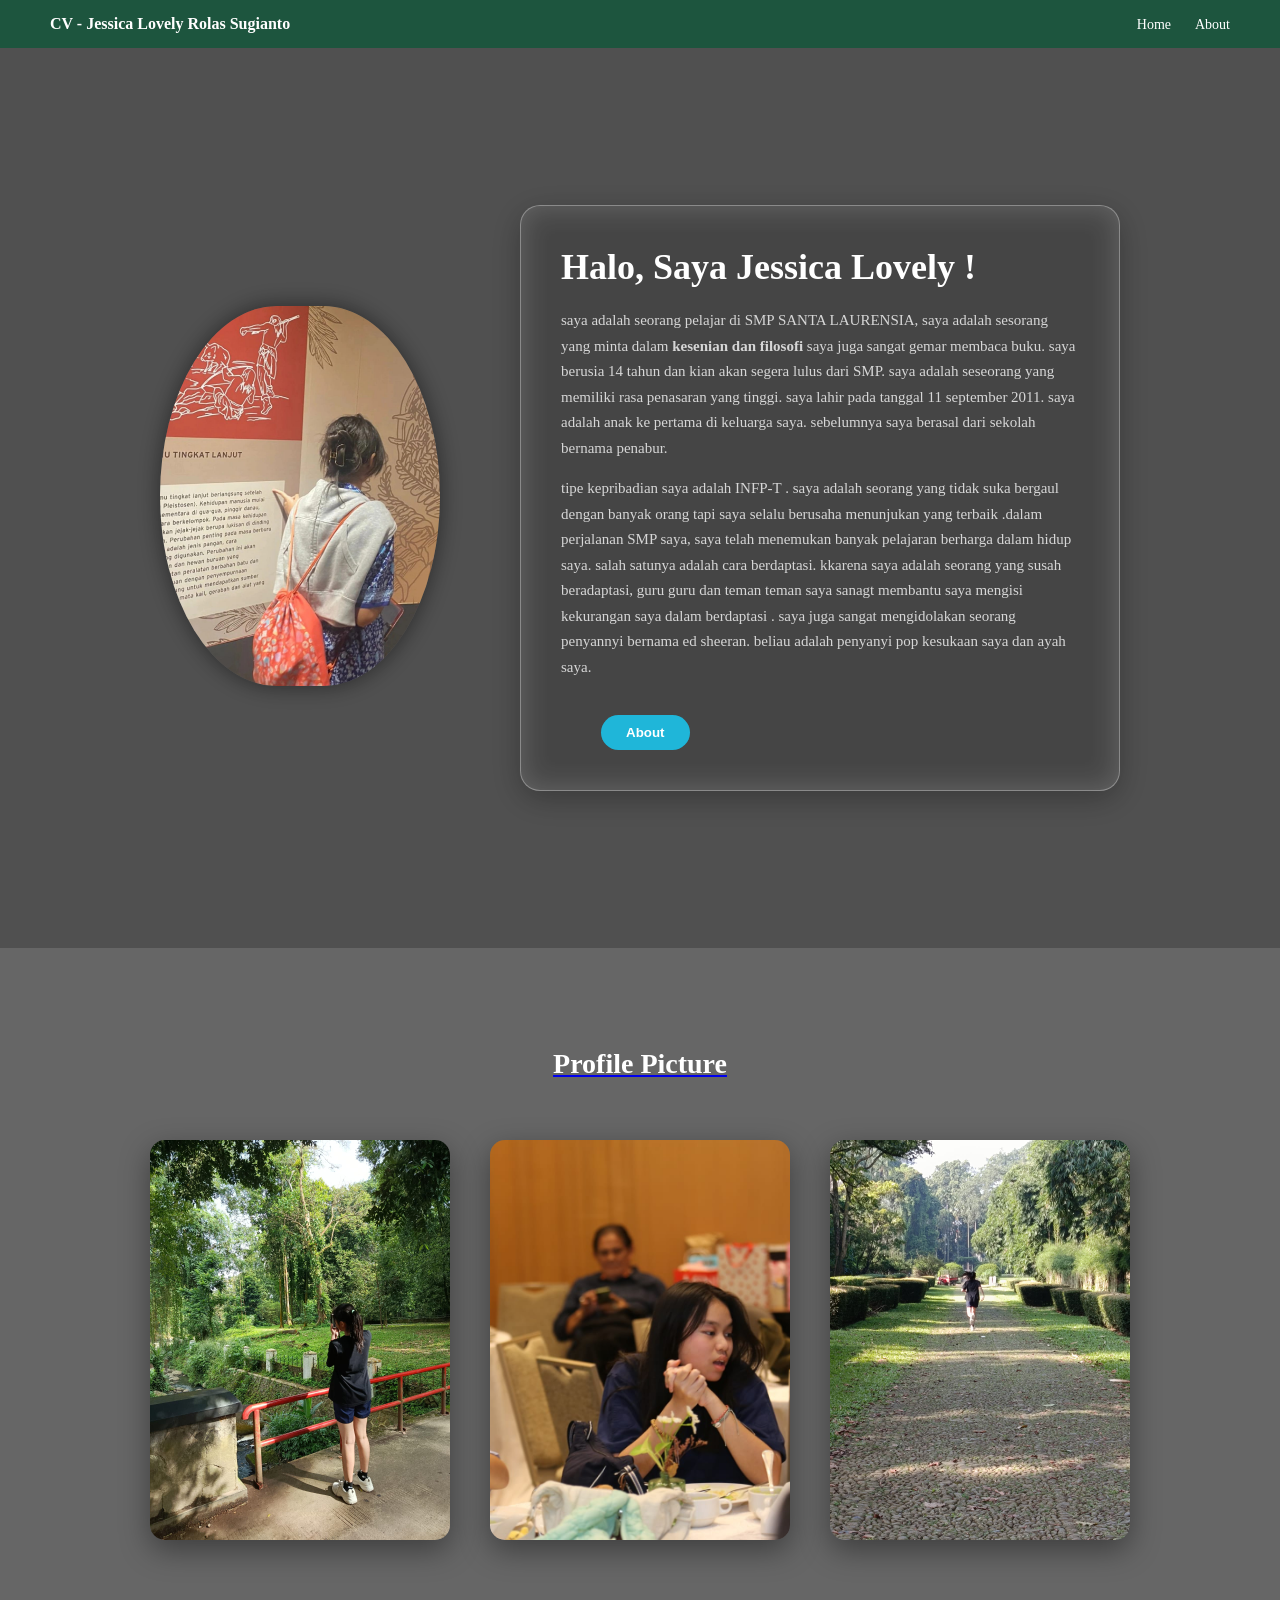
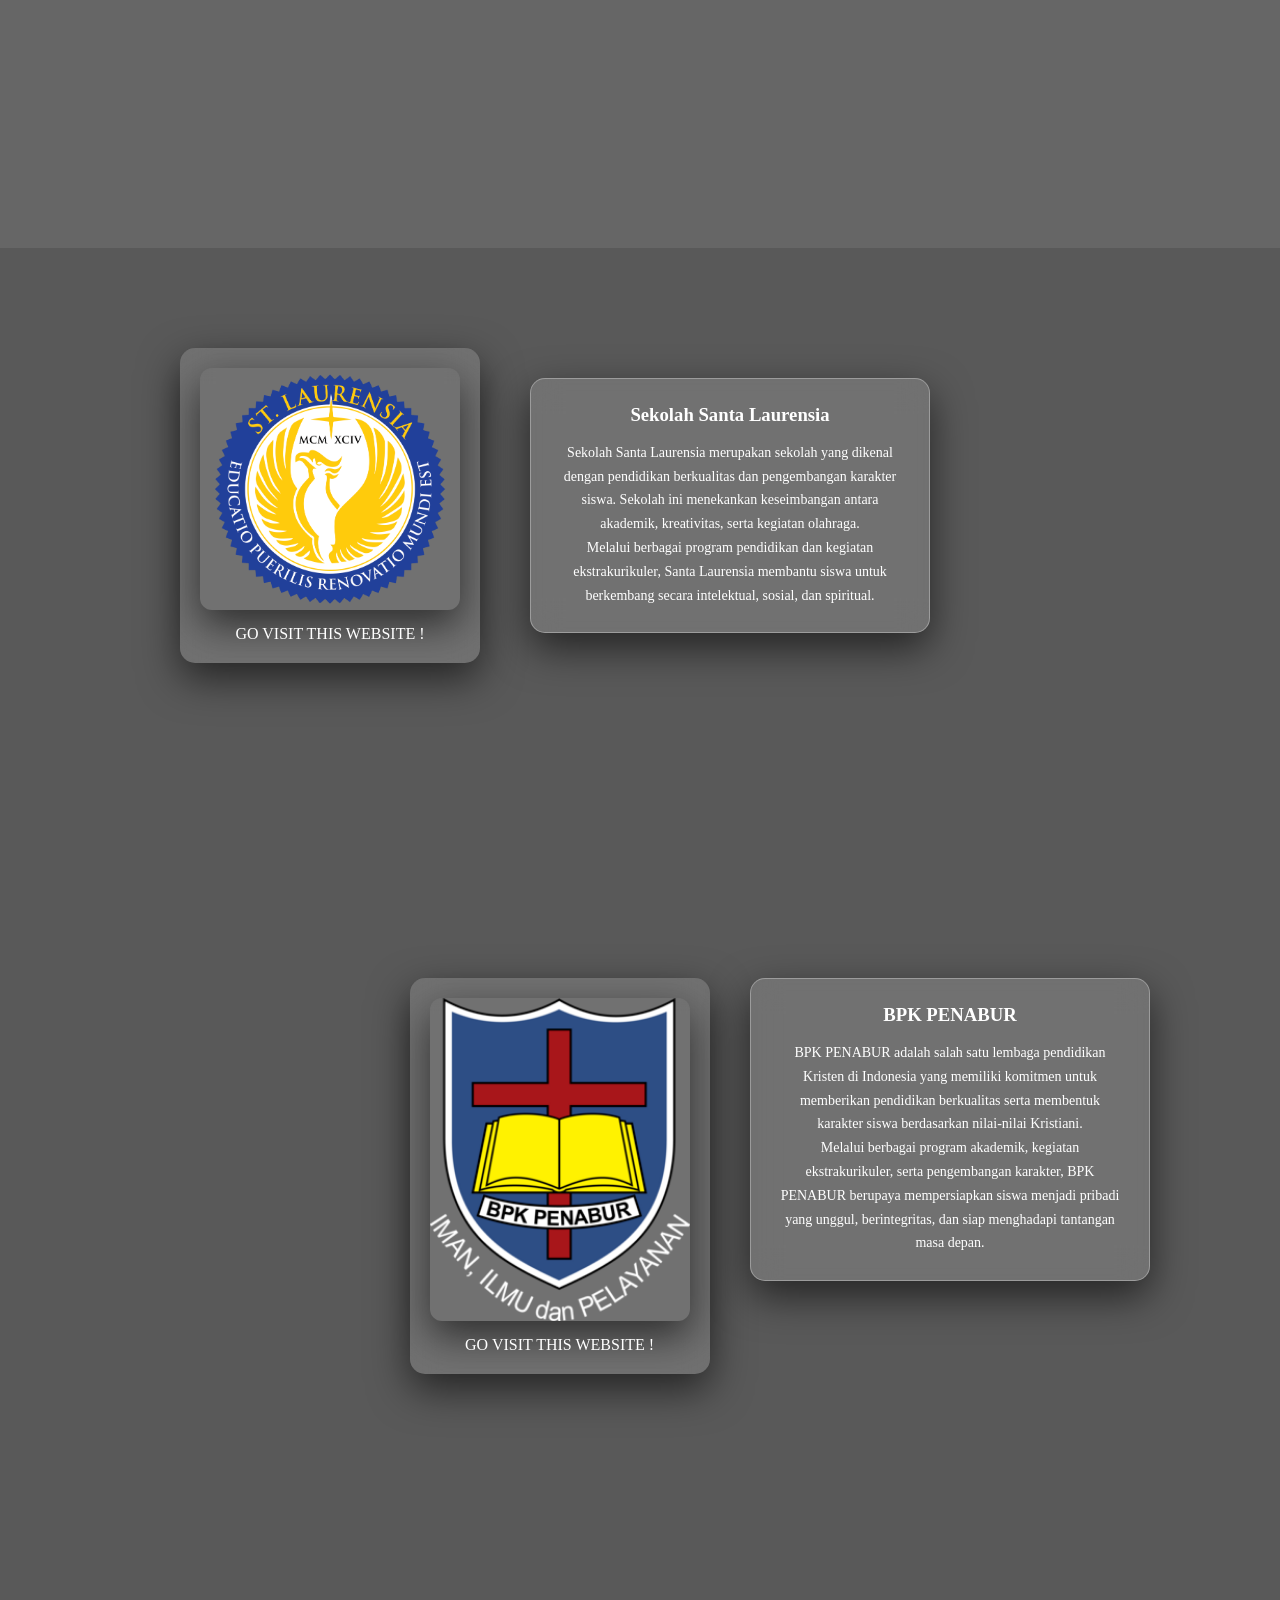
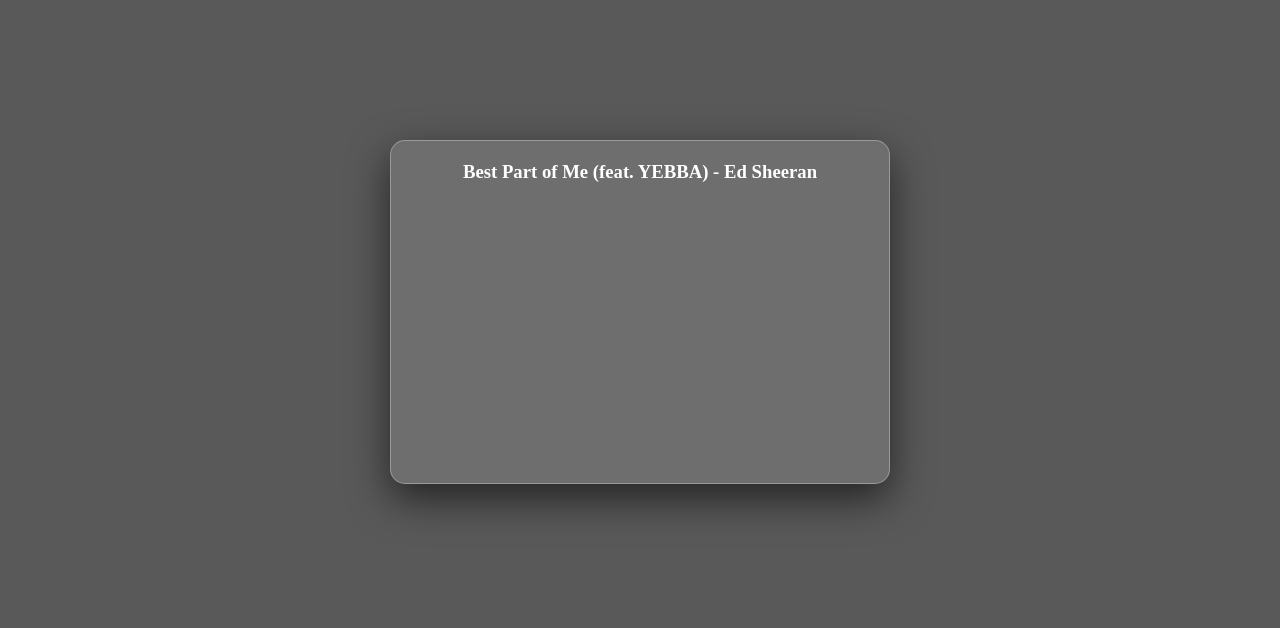
==== index.html @ 2c5e352a "Update and rename Home.HTML to index.html" ====
<!DOCTYPE html>
<html lang="id">

<head>
    <meta charset="UTF-8">
    <meta name="referrer" content="strict-origin-when-cross-origin">
    <title>CV - Jessica Lovely Rolas Sugianto </title>

    <!-- Google Font -->
    <link href="https://fonts.googleapis.com/css2?family=Libre+Baskerville:wght@400;700&display=swap" rel="stylesheet">

    <link rel="stylesheet" href="style1.css">
</head>

<body>

    <!-- Navbar -->
    <header>
        <div class="logo">CV - Jessica Lovely Rolas Sugianto</div>
        <nav>
            <a href="index.html">Home</a>
            <a href="about.html">About</a>
        </nav>
    </header>



    <!-- Hero Section -->

    <section class="hero">
        <div class="hero-container">

            <div class="hero-image">
                <img src="WhatsApp Image 2026-03-08 at 10.46.26 PM.jpeg" alt="Foto Profil">
            </div>

            <div class="hero-text">
                <h1>Halo, Saya Jessica Lovely ! </h1>
                <p>
                    saya adalah seorang pelajar di SMP SANTA LAURENSIA, saya adalah sesorang yang minta dalam <strong>
                        kesenian dan filosofi </strong>
                    saya juga sangat gemar membaca buku. saya berusia 14 tahun dan kian akan segera lulus dari SMP. saya
                    adalah seseorang yang memiliki rasa penasaran yang tinggi.
                    saya lahir pada tanggal 11 september 2011. saya adalah anak ke pertama di keluarga saya. sebelumnya
                    saya berasal dari sekolah bernama penabur.
                </p>

                <p>
                    tipe kepribadian saya adalah INFP-T . saya adalah seorang yang tidak suka bergaul dengan banyak
                    orang tapi saya selalu berusaha menunjukan yang terbaik .dalam perjalanan SMP saya,
                    saya telah menemukan banyak pelajaran berharga dalam hidup saya. salah satunya adalah cara
                    berdaptasi. kkarena saya adalah seorang yang susah beradaptasi, guru guru dan teman teman saya
                    sanagt membantu
                    saya mengisi kekurangan saya dalam berdaptasi . saya juga sangat mengidolakan seorang penyannyi
                    bernama ed sheeran. beliau adalah penyanyi pop kesukaan saya dan ayah saya.
                </p>
                <nav>
                    <a href="index.html" </a>
                        <a href="about.html" </a>
                            <button>About</button>
                </nav>
    </section>


    <!-- Profile Picture Section -->
    <section class="gallery">
        <h2 class="fade-in">Profile Picture</h2>

        <div class="gallery-container">
            <div class="card fade-in">
                <img src="foto 1.jpeg" alt="Foto 1">
            </div>

            <div class="card fade-in">
                <img src="foto 2.jpeg" alt="Foto 2">
            </div>

            <div class="card fade-in">
                <img src="foto.3.jpeg" alt="Foto 3">
            </div>
        </div>
    </section>

    <script>
        const faders = document.querySelectorAll('.fade-in');

        const appearOptions = {
            threshold: 0.2
        };

        const appearOnScroll = new IntersectionObserver(function (entries, observer) {
            entries.forEach(entry => {
                if (!entry.isIntersecting) {
                    return;
                } else {
                    entry.target.classList.add('show');
                    observer.unobserve(entry.target);
                }
            });
        }, appearOptions);

        faders.forEach(fader => {
            appearOnScroll.observe(fader);
        });
    </script>

    <!-- Website Link Section -->
    <section class="link-section">

        <div class="link-container fade-in">

            <a href="https://www.santa-laurensia.com/" target="_blank" class="link-card">
                <img src="logo sanlau.png" alt="sekolah santa laurensia">
                <p>GO VISIT THIS WEBSITE ! </p>
            </a>

            <!-- Penjelasan -->
            <div class="link-description">
                <h3>Sekolah Santa Laurensia</h3>

                <p>
                    Sekolah Santa Laurensia merupakan sekolah yang dikenal dengan pendidikan
                    berkualitas dan pengembangan karakter siswa. Sekolah ini menekankan
                    keseimbangan antara akademik, kreativitas, serta kegiatan olahraga.
                </p>

                <p>
                    Melalui berbagai program pendidikan dan kegiatan ekstrakurikuler,
                    Santa Laurensia membantu siswa untuk berkembang secara intelektual,
                    sosial, dan spiritual.
                </p>

            </div>

    </section>

    <!-- Website Link Section -->
    <section class="link-section">

        <div class="link-container fade-in allign-right">

            <a href="https://bpkpenabur.or.id/" target="_blank" class="link-card">
                <img src="Logo_BPK_PENABUR.png" alt="Sekolah BPK penabur">
                <p>GO VISIT THIS WEBSITE ! </p>
            </a>

            <div class="link-description">
                <h3>BPK PENABUR</h3>

                <p>
                    BPK PENABUR adalah salah satu lembaga pendidikan Kristen di Indonesia
                    yang memiliki komitmen untuk memberikan pendidikan berkualitas serta
                    membentuk karakter siswa berdasarkan nilai-nilai Kristiani.
                </p>

                <p>
                    Melalui berbagai program akademik, kegiatan ekstrakurikuler, serta
                    pengembangan karakter, BPK PENABUR berupaya mempersiapkan siswa
                    menjadi pribadi yang unggul, berintegritas, dan siap menghadapi
                    tantangan masa depan.
                </p>

            </div>

    </section>

    <!-- Favorite Music Section -->
    <!-- Favorite Music -->
    <section class="music-section">
        <h2 class="fade-in">Lagu Favorit</h2>

        <div class="music-container fade-in">
            <div class="music-card">
                <h3>Best Part of Me (feat. YEBBA) - Ed Sheeran</h3>

                <iframe style="border-radius:12px; margin-top: 1rem;"
                    src="https://open.spotify.com/embed/track/5ug4vqGZ3eisGhY1IsziNX?utm_source=generator" width="100%"
                    height="304" frameBorder="0" allowfullscreen=""
                    allow="autoplay; clipboard-write; encrypted-media; fullscreen; picture-in-picture" loading="lazy">
                </iframe>
            </div>
        </div>
    </section>
</body>


</html>
---- style1.css ----
* {
    margin: 0;
    padding: 0;
    box-sizing: border-box;
}

body {
    font-family: 'Glacial Indiffrence ', serif;
    margin: 0;
    color: white;

    background-image: url("background.png");
    background-size: cover;
    /* Agar penuh layar */
    background-position: center;
    /* Posisi tengah */
    background-repeat: no-repeat;
    background-attachment: fixed;
    /* Tidak ikut scroll */
}


/* Navbar */
header {
    background-color: #1e5043;
    /* Lebih gelap untuk kontras */
    display: flex;
    justify-content: space-between;
    align-items: center;
    padding: 15px 50px;
}

.logo {
    font-weight: 700;
}

nav a {
    color: white;
    text-decoration: none;
    margin-left: 20px;
    font-size: 14px;
}

nav a:hover {
    text-decoration: underline;
}

/* Hero */
.hero {
    height: 90vh;
    display: flex;
    align-items: center;
    justify-content: center;
}

.hero {
    min-height: 100vh;
    display: flex;
    align-items: center;
    justify-content: center;

    background: rgba(0, 0, 0, 0.55);
    /* Overlay gelap transparan */
}

.hero {
    min-height: 100vh;
    display: flex;
    align-items: center;
    justify-content: center;
    backdrop-filter: brightness(0.7);
}

.hero-container {
    display: flex;
    align-items: center;
    gap: 80px;
    max-width: 1100px;
}

.hero-image img {
    width: 280px;
    height: 380px;
    object-fit: cover;
    border-radius: 50% / 60%;
    box-shadow: 0 0 25px rgba(0, 0, 0, 0.4);
}

.hero-text h1 {
    font-size: 36px;
    margin-bottom: 20px;
}

.hero-text p {
    font-size: 15px;
    line-height: 1.8;
    margin-bottom: 15px;
    color: #161e1e;
}

.hero-text {

    max-width: 600px;

    /* Glass effect */
    background: rgba(255, 255, 255, 0.15);
    /* Transparan */
    backdrop-filter: blur(15px);
    -webkit-backdrop-filter: blur(15px);
    /* Support Safari */

    padding: 40px;
    border-radius: 20px;

    border: 1px solid rgba(255, 255, 255, 0.3);
    box-shadow: 0 8px 32px rgba(0, 0, 0, 0.3);

    color: white;
    /* Teks tetap putih */
}

.hero-text h1 {
    font-size: 34px;
    margin-bottom: 20px;
    color: white;
}

.hero-text p {
    font-size: 15px;
    line-height: 1.8;
    margin-bottom: 15px;
    color: rgba(255, 255, 255, 0.9);
}

button {
    margin-top: 20px;
    padding: 10px 25px;
    background-color: #1fb6d9;
    color: white;
    border: none;
    border-radius: 20px;
    cursor: pointer;
    font-weight: 700;
}

button:hover {
    background-color: #169bb7;
}

/* Navbar */
header {
    background-color: #1d553e;
    display: flex;
    justify-content: space-between;
    align-items: center;
    padding: 15px 50px;
}

.logo {
    font-weight: bold;
}

nav a {
    color: white;
    text-decoration: none;
    margin-left: 20px;
    font-size: 14px;
}

nav a:hover {
    text-decoration: underline;
}

/* Hero Section */
.hero {
    height: 90vh;
    display: flex;
    align-items: center;
    justify-content: center;
}

.hero-container {
    display: flex;
    align-items: center;
    gap: 80px;
    max-width: 1100px;
}

/* Foto Oval */
.hero-image img {
    width: 280px;
    height: 380px;
    object-fit: cover;
    border-radius: 50% / 60%;
    box-shadow: 0 0 25px rgba(0, 0, 0, 0.5);
}

/* Text */
.hero-text {
    max-width: 600px;
}

.hero-text h1 {
    font-size: 36px;
    margin-bottom: 20px;
}

.hero-text p {
    font-size: 15px;
    line-height: 1.7;
    margin-bottom: 15px;
    color: #d6d6d6;
}

/* Button */
button {
    margin-top: 20px;
    padding: 10px 25px;
    background-color: #1fb6d9;
    color: white;
    border: none;
    border-radius: 20px;
    cursor: pointer;
    font-weight: bold;
}

button:hover {
    background-color: #17a2c2;
}

/* ===== GALLERY SECTION ===== */

.gallery {
    min-height: 100vh;
    background: linear-gradient(to right, #0c1c2e, #081423);
    padding: 100px 50px;
    text-align: center;
}

.gallery h2 {
    font-size: 28px;
    margin-bottom: 60px;
    color: white;
}

.gallery-container {
    display: flex;
    justify-content: center;
    gap: 40px;
    flex-wrap: wrap;
}

.card {
    width: 300px;
    border-radius: 15px;
    overflow: hidden;
    box-shadow: 0 10px 30px rgba(0, 0, 0, 0.4);
    transition: transform 0.4s ease, box-shadow 0.4s ease;
}

.card img {
    width: 100%;
    height: 400px;
    object-fit: cover;
    display: block;
}

.card:hover {
    transform: translateY(-15px);
    box-shadow: 0 20px 40px rgba(0, 0, 0, 0.6);
}

.gallery {
    min-height: 100vh;
    padding: 100px 50px;
    text-align: center;

    background-image: url("background.jpg");
    background-size: cover;
    background-position: center;
    background-attachment: fixed;
}

.gallery::before {
    content: "";
    position: absolute;
    inset: 0;
    background: rgba(0, 0, 0, 0.6);
}

.gallery {
    position: relative;
    z-index: 1;
}

.gallery-container,
.gallery h2 {
    position: relative;
    z-index: 2;
}

.gallery-container {
    display: flex;
    justify-content: center;
    gap: 40px;
    flex-wrap: wrap;
}

.card {
    width: 300px;
    border-radius: 15px;
    overflow: hidden;
    box-shadow: 0 10px 30px rgba(0, 0, 0, 0.4);
    transition: transform 0.4s ease;
}

.card img {
    width: 100%;
    height: 400px;
    object-fit: cover;
}




/* ===== MUSIC SECTION ===== */

.music-section {
    min-height: 80vh;
    padding: 100px 50px;
    text-align: center;

    background-image: url("background.jpg");
    background-size: cover;
    background-position: center;
    background-attachment: fixed;

    position: relative;
}

/* overlay gelap seperti section sebelumnya */

.music-section::before {
    content: "";
    position: absolute;
    top: 0;
    left: 0;
    width: 100%;
    height: 100%;

    background: rgba(0, 0, 0, 0.65);
    /* tingkat kegelapan */
    z-index: 0;
}

/* supaya konten tetap di atas overlay */

.music-section h2,
.music-container {
    display: flex;
    justify-content: center;
    align-items: center;
    margin-top: 20px;
}

.music-section h2 {
    font-size: 28px;
    margin-bottom: 80px;
    /* jarak lebih besar ke video */
    margin-top: 0;
}

.music-section {
    min-height: 80vh;
    padding: 120px 50px 100px 50px;
}

/* container */

.music-container {
    display: flex;
    justify-content: center;
    align-items: center;
}

/* video card */

.music-card {
    width: 500px;

    background: rgba(239, 232, 232, 0.15);
    backdrop-filter: blur(15px);

    padding: 20px;
    padding-bottom: 0%;
    border-radius: 15px;

    border: 1px solid rgba(255, 255, 255, 0.3);

    box-shadow: 0 15px 40px rgba(0, 0, 0, 0.6);
    transition: 0.4s;
}

.music-card:hover {
    transform: translateY(-8px);
    box-shadow: 0 25px 60px rgba(0, 0, 0, 0.8);
}

/* video */

.music-card iframe {
    width: 100%;
    height: 280px;
    border: none;
    border-radius: 10px;

    filter: drop-shadow(0 8px 15px rgba(0, 0, 0, 0.6));
}

/* ===== LINK SECTION ===== */

.link-section {
    min-height: 70vh;
    padding: 100px 50px;
    text-align: center;

    background-image: url("background.jpg");
    background-size: cover;
    background-position: center;
    background-attachment: fixed;

    position: relative;
}



/* overlay gelap */

.link-section::before {
    content: "";
    position: absolute;
    top: 0;
    left: 0;
    width: 100%;
    height: 100%;
    background: rgba(0, 0, 0, 0.65);
    z-index: 0;
}

.link-section h2 {
    margin-bottom: 60px;
    margin-left: 80px;
    /* judul ikut geser */
    text-align: left;
    position: relative;
    z-index: 1;
}

.link-container {
    display: flex;
    justify-content: flex-start;
    /* pindah ke kiri */
    align-items: center;

    margin-left: 80px;
    /* jarak dari tepi kiri */

    position: relative;
    z-index: 1;
}

/* card gambar */

.link-card {
    text-decoration: none;
    color: white;

    background: rgba(255, 255, 255, 0.15);
    backdrop-filter: blur(15px);

    padding: 20px;
    border-radius: 15px;

    box-shadow: 0 15px 40px rgba(0, 0, 0, 0.6);

    transition: 0.4s;
}

.link-card img {
    width: 250px;
    border-radius: 10px;
    display: block;
    margin-bottom: 15px;
}

.link-card:hover {
    transform: translateY(-8px) scale(1.03);
    box-shadow: 0 25px 60px rgba(0, 0, 0, 0.8);
}

/* container layout */

.link-container {
    display: flex;
    align-items: center;
    gap: 50px;

    margin-left: 80px;

    position: relative;
    z-index: 1;
}

/* card gambar */

.link-card img {
    width: 260px;
    border-radius: 12px;

    box-shadow: 0 15px 40px rgba(0, 0, 0, 0.6);
    transition: 0.4s;
}

.link-card img:hover {
    transform: scale(1.05);
}

/* deskripsi */

.link-description {
    max-width: 400px;

    background: rgba(255, 255, 255, 0.15);
    backdrop-filter: blur(15px);

    padding: 25px;
    border-radius: 15px;

    border: 1px solid rgba(255, 255, 255, 0.3);

    box-shadow: 0 15px 40px rgba(0, 0, 0, 0.6);
}

.link-description h3 {
    margin-bottom: 15px;
}

.link-description p {
    line-height: 1.7;
    font-size: 14px;
}

.allign-right {
    display: flex;
    flex-direction: row;
    /* default – side by side */
    justify-content: flex-end;
    /* ← pushes both children to the RIGHT */
    align-items: flex-start;
    /* or center / stretch — your choice */
    gap: 40px;
    /* space between the two cards */

    margin-left: auto;
    /* ← important: overrides previous margin-left:80px */
    margin-right: 80px;
    /* symmetric spacing from right edge – adjust as needed */

    max-width: 1100px;
    /* optional: keeps things from touching edge on very wide screens */
    width: 100%;

    position: relative;
    z-index: 1;
    padding-top: 0%;
}
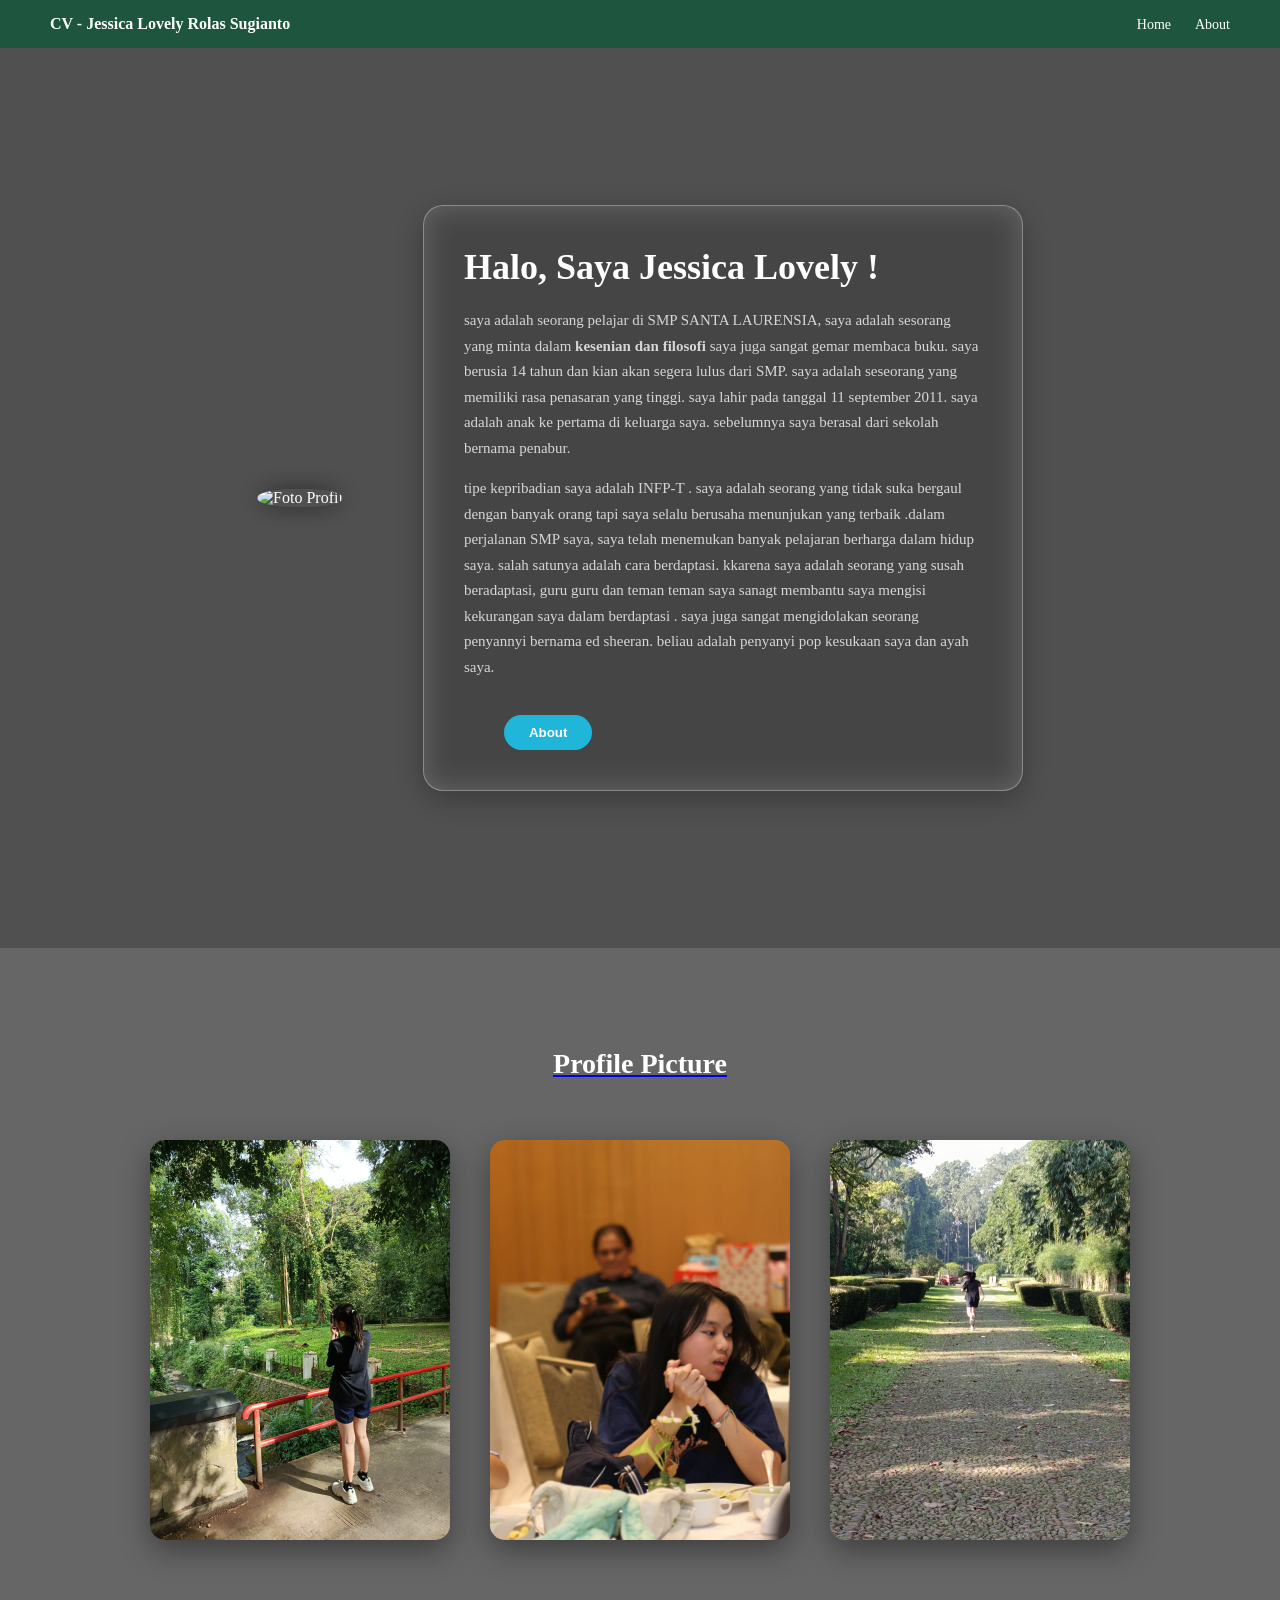
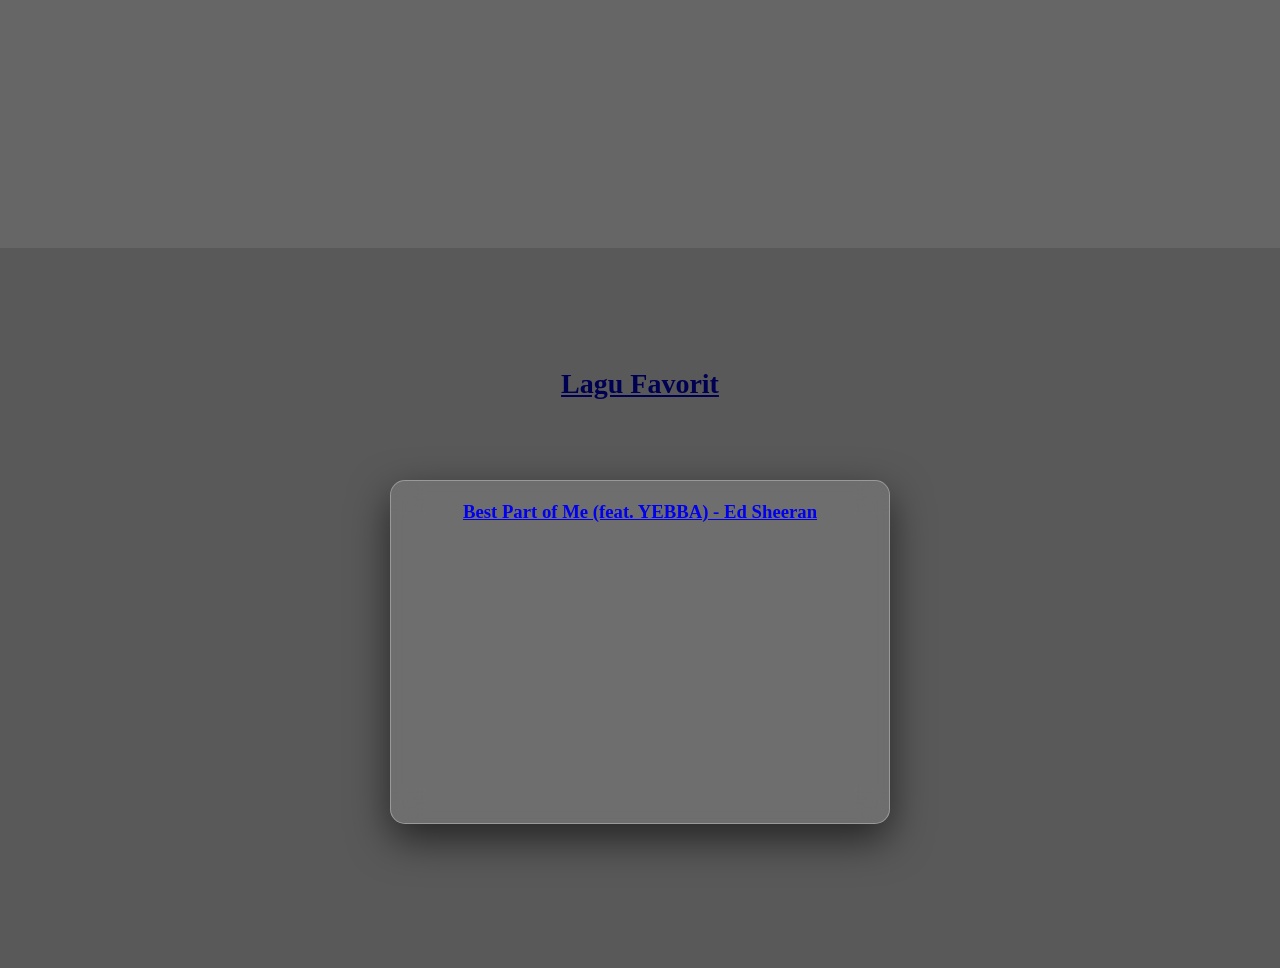
==== commit 21893898: "Update index.html" ====
--- a/index.html
+++ b/index.html
@@ -18,7 +18,7 @@
     <header>
         <div class="logo">CV - Jessica Lovely Rolas Sugianto</div>
         <nav>
-            <a href="index.html">Home</a>
+            <a href="Home.HTML">Home</a>
             <a href="about.html">About</a>
         </nav>
     </header>
@@ -31,7 +31,7 @@
         <div class="hero-container">
 
             <div class="hero-image">
-                <img src="WhatsApp Image 2026-03-08 at 10.46.26 PM.jpeg" alt="Foto Profil">
+                <img src="foto profile.jpeg" alt="Foto Profil">
             </div>
 
             <div class="hero-text">
@@ -55,7 +55,7 @@
                     bernama ed sheeran. beliau adalah penyanyi pop kesukaan saya dan ayah saya.
                 </p>
                 <nav>
-                    <a href="index.html" </a>
+                    <a href="Home.HTML" </a>
                         <a href="about.html" </a>
                             <button>About</button>
                 </nav>
@@ -104,65 +104,6 @@
         });
     </script>
 
-    <!-- Website Link Section -->
-    <section class="link-section">
-
-        <div class="link-container fade-in">
-
-            <a href="https://www.santa-laurensia.com/" target="_blank" class="link-card">
-                <img src="logo sanlau.png" alt="sekolah santa laurensia">
-                <p>GO VISIT THIS WEBSITE ! </p>
-            </a>
-
-            <!-- Penjelasan -->
-            <div class="link-description">
-                <h3>Sekolah Santa Laurensia</h3>
-
-                <p>
-                    Sekolah Santa Laurensia merupakan sekolah yang dikenal dengan pendidikan
-                    berkualitas dan pengembangan karakter siswa. Sekolah ini menekankan
-                    keseimbangan antara akademik, kreativitas, serta kegiatan olahraga.
-                </p>
-
-                <p>
-                    Melalui berbagai program pendidikan dan kegiatan ekstrakurikuler,
-                    Santa Laurensia membantu siswa untuk berkembang secara intelektual,
-                    sosial, dan spiritual.
-                </p>
-
-            </div>
-
-    </section>
-
-    <!-- Website Link Section -->
-    <section class="link-section">
-
-        <div class="link-container fade-in allign-right">
-
-            <a href="https://bpkpenabur.or.id/" target="_blank" class="link-card">
-                <img src="Logo_BPK_PENABUR.png" alt="Sekolah BPK penabur">
-                <p>GO VISIT THIS WEBSITE ! </p>
-            </a>
-
-            <div class="link-description">
-                <h3>BPK PENABUR</h3>
-
-                <p>
-                    BPK PENABUR adalah salah satu lembaga pendidikan Kristen di Indonesia
-                    yang memiliki komitmen untuk memberikan pendidikan berkualitas serta
-                    membentuk karakter siswa berdasarkan nilai-nilai Kristiani.
-                </p>
-
-                <p>
-                    Melalui berbagai program akademik, kegiatan ekstrakurikuler, serta
-                    pengembangan karakter, BPK PENABUR berupaya mempersiapkan siswa
-                    menjadi pribadi yang unggul, berintegritas, dan siap menghadapi
-                    tantangan masa depan.
-                </p>
-
-            </div>
-
-    </section>
 
     <!-- Favorite Music Section -->
     <!-- Favorite Music -->
@@ -183,5 +124,4 @@
     </section>
 </body>
 
-
 </html>
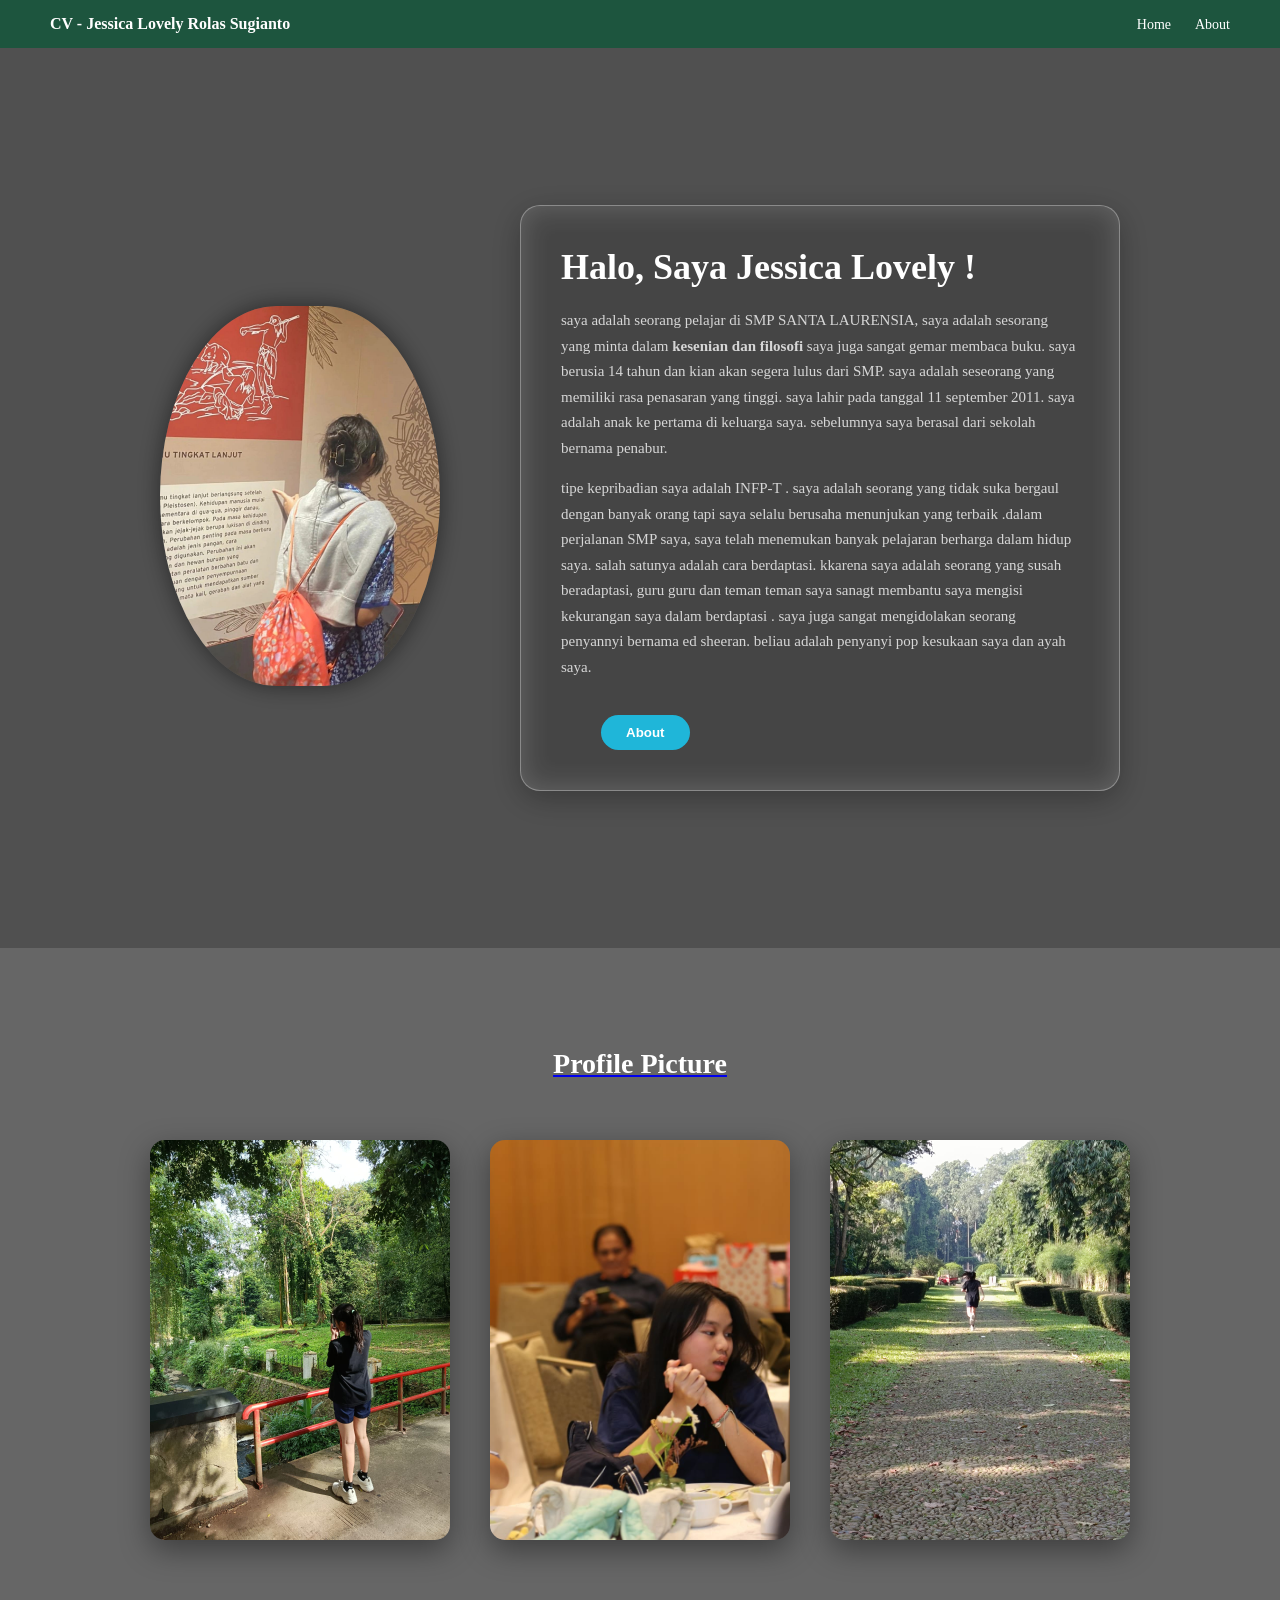
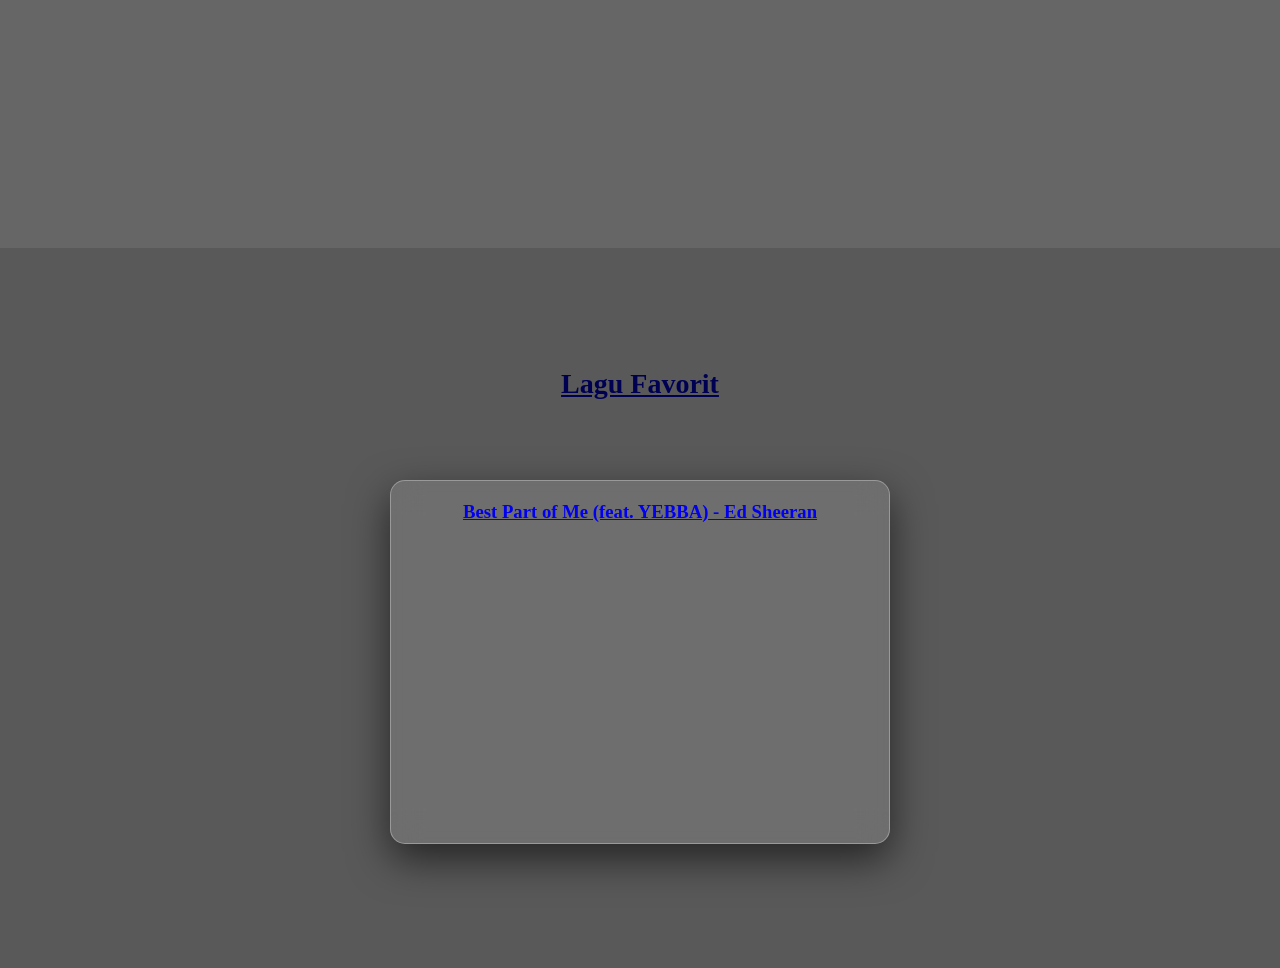
==== commit b3f32657: "Update index.html" ====
--- a/index.html
+++ b/index.html
@@ -18,7 +18,7 @@
     <header>
         <div class="logo">CV - Jessica Lovely Rolas Sugianto</div>
         <nav>
-            <a href="Home.HTML">Home</a>
+            <a href="index.html">Home</a>
             <a href="about.html">About</a>
         </nav>
     </header>
@@ -55,7 +55,7 @@
                     bernama ed sheeran. beliau adalah penyanyi pop kesukaan saya dan ayah saya.
                 </p>
                 <nav>
-                    <a href="Home.HTML" </a>
+                    <a href="index.html" </a>
                         <a href="about.html" </a>
                             <button>About</button>
                 </nav>
@@ -125,3 +125,4 @@
 </body>
 
 </html>
+
--- a/style1.css
+++ b/style1.css
@@ -1,3 +1,4 @@
+
 * {
     margin: 0;
     padding: 0;
@@ -5,25 +6,21 @@
 }
 
 body {
-    font-family: 'Glacial Indiffrence ', serif;
+      font-family: 'Glacial Indiffrence ', serif;
     margin: 0;
     color: white;
 
     background-image: url("background.png");
-    background-size: cover;
-    /* Agar penuh layar */
-    background-position: center;
-    /* Posisi tengah */
-    background-repeat: no-repeat;
-    background-attachment: fixed;
-    /* Tidak ikut scroll */
+    background-size: cover;        /* Agar penuh layar */
+    background-position: center;   /* Posisi tengah */
+    background-repeat: no-repeat;  
+    background-attachment: fixed;  /* Tidak ikut scroll */
 }
 
 
 /* Navbar */
 header {
-    background-color: #1e5043;
-    /* Lebih gelap untuk kontras */
+    background-color: #1e5043; /* Lebih gelap untuk kontras */
     display: flex;
     justify-content: space-between;
     align-items: center;
@@ -52,15 +49,13 @@
     align-items: center;
     justify-content: center;
 }
-
 .hero {
     min-height: 100vh;
     display: flex;
     align-items: center;
     justify-content: center;
 
-    background: rgba(0, 0, 0, 0.55);
-    /* Overlay gelap transparan */
+    background: rgba(0, 0, 0, 0.55); /* Overlay gelap transparan */
 }
 
 .hero {
@@ -83,7 +78,7 @@
     height: 380px;
     object-fit: cover;
     border-radius: 50% / 60%;
-    box-shadow: 0 0 25px rgba(0, 0, 0, 0.4);
+    box-shadow: 0 0 25px rgba(0,0,0,0.4);
 }
 
 .hero-text h1 {
@@ -97,17 +92,14 @@
     margin-bottom: 15px;
     color: #161e1e;
 }
-
 .hero-text {
 
     max-width: 600px;
 
     /* Glass effect */
-    background: rgba(255, 255, 255, 0.15);
-    /* Transparan */
+    background: rgba(255, 255, 255, 0.15); /* Transparan */
     backdrop-filter: blur(15px);
-    -webkit-backdrop-filter: blur(15px);
-    /* Support Safari */
+    -webkit-backdrop-filter: blur(15px); /* Support Safari */
 
     padding: 40px;
     border-radius: 20px;
@@ -115,8 +107,7 @@
     border: 1px solid rgba(255, 255, 255, 0.3);
     box-shadow: 0 8px 32px rgba(0, 0, 0, 0.3);
 
-    color: white;
-    /* Teks tetap putih */
+    color: white; /* Teks tetap putih */
 }
 
 .hero-text h1 {
@@ -192,7 +183,7 @@
     height: 380px;
     object-fit: cover;
     border-radius: 50% / 60%;
-    box-shadow: 0 0 25px rgba(0, 0, 0, 0.5);
+    box-shadow: 0 0 25px rgba(0,0,0,0.5);
 }
 
 /* Text */
@@ -227,7 +218,6 @@
 button:hover {
     background-color: #17a2c2;
 }
-
 /* ===== GALLERY SECTION ===== */
 
 .gallery {
@@ -254,7 +244,7 @@
     width: 300px;
     border-radius: 15px;
     overflow: hidden;
-    box-shadow: 0 10px 30px rgba(0, 0, 0, 0.4);
+    box-shadow: 0 10px 30px rgba(0,0,0,0.4);
     transition: transform 0.4s ease, box-shadow 0.4s ease;
 }
 
@@ -267,9 +257,8 @@
 
 .card:hover {
     transform: translateY(-15px);
-    box-shadow: 0 20px 40px rgba(0, 0, 0, 0.6);
-}
-
+    box-shadow: 0 20px 40px rgba(0,0,0,0.6);
+}
 .gallery {
     min-height: 100vh;
     padding: 100px 50px;
@@ -280,7 +269,6 @@
     background-position: center;
     background-attachment: fixed;
 }
-
 .gallery::before {
     content: "";
     position: absolute;
@@ -298,7 +286,6 @@
     position: relative;
     z-index: 2;
 }
-
 .gallery-container {
     display: flex;
     justify-content: center;
@@ -310,7 +297,7 @@
     width: 300px;
     border-radius: 15px;
     overflow: hidden;
-    box-shadow: 0 10px 30px rgba(0, 0, 0, 0.4);
+    box-shadow: 0 10px 30px rgba(0,0,0,0.4);
     transition: transform 0.4s ease;
 }
 
@@ -325,229 +312,220 @@
 
 /* ===== MUSIC SECTION ===== */
 
-.music-section {
-    min-height: 80vh;
-    padding: 100px 50px;
-    text-align: center;
-
-    background-image: url("background.jpg");
-    background-size: cover;
-    background-position: center;
-    background-attachment: fixed;
-
-    position: relative;
+.music-section{
+min-height:80vh;
+padding:100px 50px;
+text-align:center;
+
+background-image:url("background.jpg");
+background-size:cover;
+background-position:center;
+background-attachment:fixed;
+
+position:relative;
 }
 
 /* overlay gelap seperti section sebelumnya */
 
-.music-section::before {
-    content: "";
-    position: absolute;
-    top: 0;
-    left: 0;
-    width: 100%;
-    height: 100%;
-
-    background: rgba(0, 0, 0, 0.65);
-    /* tingkat kegelapan */
-    z-index: 0;
+.music-section::before{
+content:"";
+position:absolute;
+top:0;
+left:0;
+width:100%;
+height:100%;
+
+background:rgba(0,0,0,0.65); /* tingkat kegelapan */
+z-index:0;
 }
 
 /* supaya konten tetap di atas overlay */
 
 .music-section h2,
-.music-container {
-    display: flex;
-    justify-content: center;
-    align-items: center;
-    margin-top: 20px;
-}
-
-.music-section h2 {
-    font-size: 28px;
-    margin-bottom: 80px;
-    /* jarak lebih besar ke video */
-    margin-top: 0;
-}
-
-.music-section {
-    min-height: 80vh;
-    padding: 120px 50px 100px 50px;
-}
-
+.music-container{
+display:flex;
+justify-content:center;
+align-items:center;
+margin-top:20px;
+}
+
+.music-section h2{
+font-size:28px;
+margin-bottom:80px;   /* jarak lebih besar ke video */
+margin-top:0;
+}
+.music-section{
+min-height:80vh;
+padding:120px 50px 100px 50px; 
+}
 /* container */
 
-.music-container {
-    display: flex;
-    justify-content: center;
-    align-items: center;
+.music-container{
+display:flex;
+justify-content:center;
+align-items:center;
 }
 
 /* video card */
 
-.music-card {
-    width: 500px;
-
-    background: rgba(239, 232, 232, 0.15);
-    backdrop-filter: blur(15px);
-
-    padding: 20px;
-    padding-bottom: 0%;
-    border-radius: 15px;
-
-    border: 1px solid rgba(255, 255, 255, 0.3);
-
-    box-shadow: 0 15px 40px rgba(0, 0, 0, 0.6);
-    transition: 0.4s;
-}
-
-.music-card:hover {
-    transform: translateY(-8px);
-    box-shadow: 0 25px 60px rgba(0, 0, 0, 0.8);
+.music-card{
+width:500px;
+
+background:rgba(239, 232, 232, 0.15);
+backdrop-filter:blur(15px);
+
+padding:20px;
+border-radius:15px;
+
+border:1px solid rgba(255,255,255,0.3);
+
+box-shadow:0 15px 40px rgba(0,0,0,0.6);
+transition:0.4s;
+}
+
+.music-card:hover{
+transform:translateY(-8px);
+box-shadow:0 25px 60px rgba(0,0,0,0.8);
 }
 
 /* video */
 
-.music-card iframe {
-    width: 100%;
-    height: 280px;
-    border: none;
-    border-radius: 10px;
-
-    filter: drop-shadow(0 8px 15px rgba(0, 0, 0, 0.6));
+.music-card iframe{
+width:100%;
+height:280px;
+border:none;
+border-radius:10px;
+
+filter: drop-shadow(0 8px 15px rgba(0,0,0,0.6));
 }
 
 /* ===== LINK SECTION ===== */
 
-.link-section {
-    min-height: 70vh;
-    padding: 100px 50px;
-    text-align: center;
-
-    background-image: url("background.jpg");
-    background-size: cover;
-    background-position: center;
-    background-attachment: fixed;
-
-    position: relative;
+.link-section{
+min-height:70vh;
+padding:100px 50px;
+text-align:center;
+
+background-image:url("background.jpg");
+background-size:cover;
+background-position:center;
+background-attachment:fixed;
+
+position:relative;
 }
 
 
 
 /* overlay gelap */
 
-.link-section::before {
-    content: "";
-    position: absolute;
-    top: 0;
-    left: 0;
-    width: 100%;
-    height: 100%;
-    background: rgba(0, 0, 0, 0.65);
-    z-index: 0;
-}
-
-.link-section h2 {
-    margin-bottom: 60px;
-    margin-left: 80px;
-    /* judul ikut geser */
-    text-align: left;
-    position: relative;
-    z-index: 1;
-}
-
-.link-container {
-    display: flex;
-    justify-content: flex-start;
-    /* pindah ke kiri */
-    align-items: center;
-
-    margin-left: 80px;
-    /* jarak dari tepi kiri */
-
-    position: relative;
-    z-index: 1;
+.link-section::before{
+content:"";
+position:absolute;
+top:0;
+left:0;
+width:100%;
+height:100%;
+background:rgba(0,0,0,0.65);
+z-index:0;
+}
+
+.link-section h2{
+margin-bottom:60px;
+margin-left:80px; /* judul ikut geser */
+text-align:left;
+position:relative;
+z-index:1;
+}
+
+.link-container{
+display:flex;
+justify-content:flex-start; /* pindah ke kiri */
+align-items:center;
+
+margin-left:80px; /* jarak dari tepi kiri */
+
+position:relative;
+z-index:1;
 }
 
 /* card gambar */
 
-.link-card {
-    text-decoration: none;
-    color: white;
-
-    background: rgba(255, 255, 255, 0.15);
-    backdrop-filter: blur(15px);
-
-    padding: 20px;
-    border-radius: 15px;
-
-    box-shadow: 0 15px 40px rgba(0, 0, 0, 0.6);
-
-    transition: 0.4s;
-}
-
-.link-card img {
-    width: 250px;
-    border-radius: 10px;
-    display: block;
-    margin-bottom: 15px;
-}
-
-.link-card:hover {
-    transform: translateY(-8px) scale(1.03);
-    box-shadow: 0 25px 60px rgba(0, 0, 0, 0.8);
-}
-
+.link-card{
+text-decoration:none;
+color:white;
+
+background:rgba(255,255,255,0.15);
+backdrop-filter:blur(15px);
+
+padding:20px;
+border-radius:15px;
+
+box-shadow:0 15px 40px rgba(0,0,0,0.6);
+
+transition:0.4s;
+}
+
+.link-card img{
+width:250px;
+border-radius:10px;
+display:block;
+margin-bottom:15px;
+}
+
+.link-card:hover{
+transform:translateY(-8px) scale(1.03);
+box-shadow:0 25px 60px rgba(0,0,0,0.8);
+}
 /* container layout */
 
-.link-container {
-    display: flex;
-    align-items: center;
-    gap: 50px;
-
-    margin-left: 80px;
-
-    position: relative;
-    z-index: 1;
+.link-container{
+display:flex;
+align-items:center;
+gap:50px;
+
+margin-left:80px;
+
+position:relative;
+z-index:1;
 }
 
 /* card gambar */
 
-.link-card img {
-    width: 260px;
-    border-radius: 12px;
-
-    box-shadow: 0 15px 40px rgba(0, 0, 0, 0.6);
-    transition: 0.4s;
-}
-
-.link-card img:hover {
-    transform: scale(1.05);
+.link-card img{
+width:260px;
+border-radius:12px;
+
+box-shadow:0 15px 40px rgba(0,0,0,0.6);
+transition:0.4s;
+}
+
+.link-card img:hover{
+transform:scale(1.05);
 }
 
 /* deskripsi */
 
-.link-description {
-    max-width: 400px;
-
-    background: rgba(255, 255, 255, 0.15);
-    backdrop-filter: blur(15px);
-
-    padding: 25px;
-    border-radius: 15px;
-
-    border: 1px solid rgba(255, 255, 255, 0.3);
-
-    box-shadow: 0 15px 40px rgba(0, 0, 0, 0.6);
-}
-
-.link-description h3 {
-    margin-bottom: 15px;
-}
-
-.link-description p {
-    line-height: 1.7;
-    font-size: 14px;
+.link-description{
+max-width:400px;
+
+background:rgba(255,255,255,0.15);
+backdrop-filter:blur(15px);
+
+padding:25px;
+border-radius:15px;
+
+border:1px solid rgba(255,255,255,0.3);
+
+box-shadow:0 15px 40px rgba(0,0,0,0.6);
+}
+
+.link-description h3{
+margin-bottom:15px;
+}
+
+.link-description p{
+line-height:1.7;
+font-size:14px;
 }
 
 .allign-right {
@@ -573,4 +551,4 @@
     position: relative;
     z-index: 1;
     padding-top: 0%;
-}+}
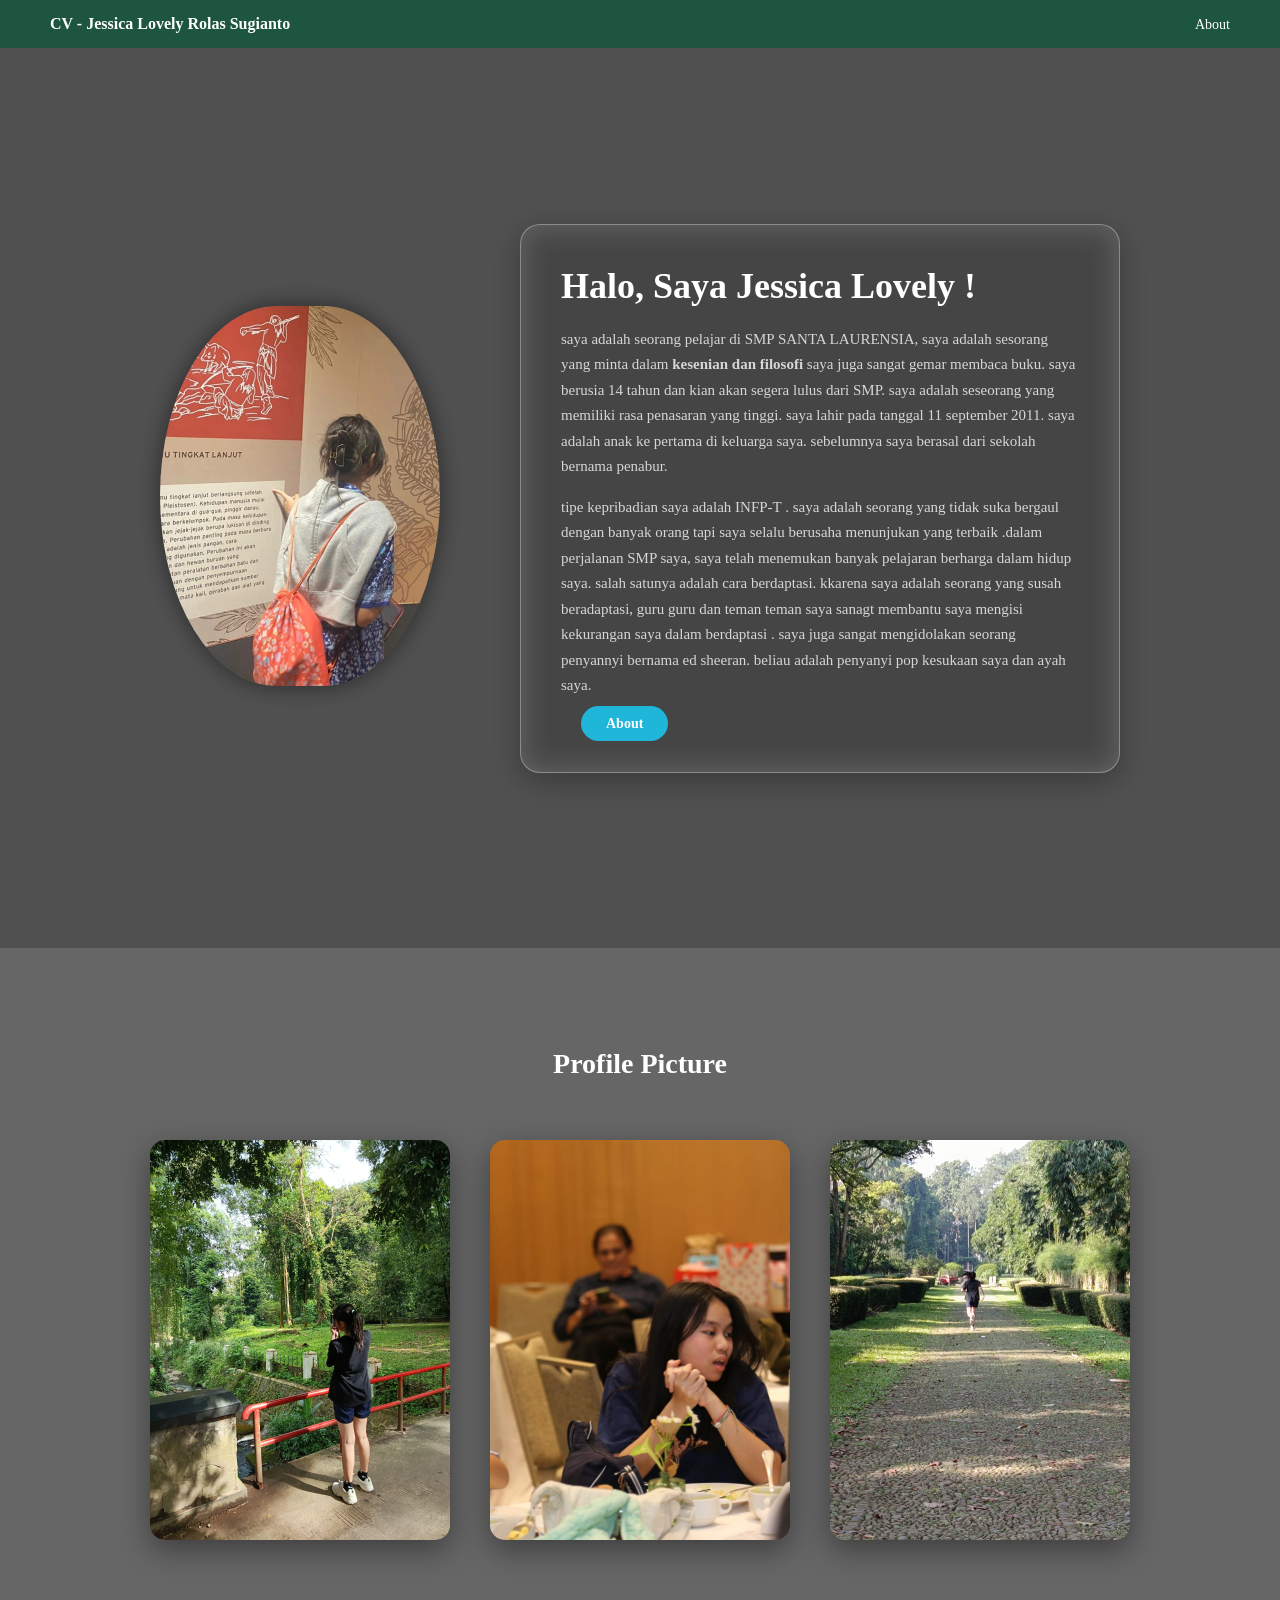
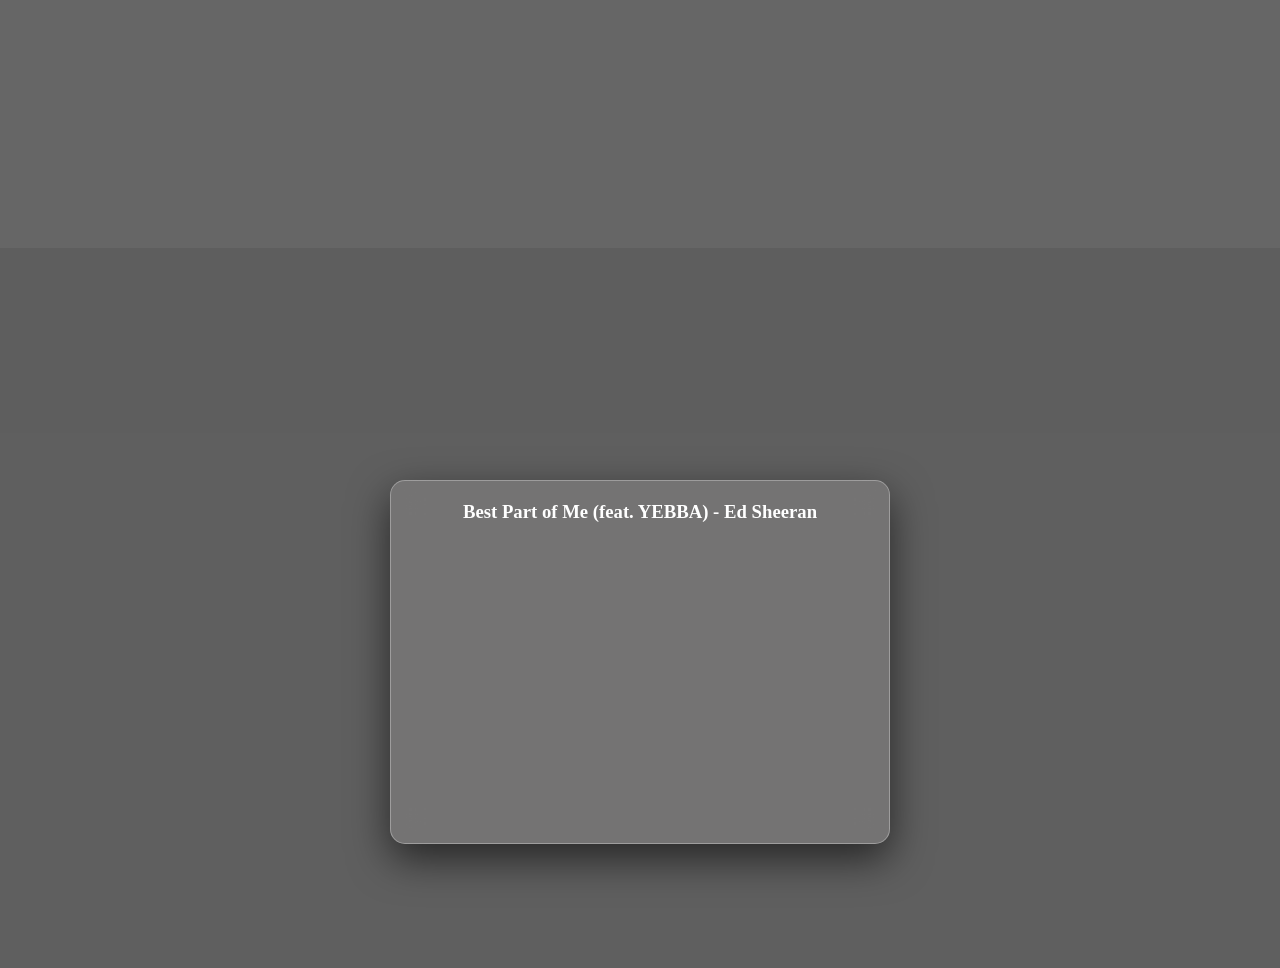
==== commit 6edbea3c: "Update index.html" ====
--- a/index.html
+++ b/index.html
@@ -5,7 +5,7 @@
     <meta charset="UTF-8">
     <meta name="referrer" content="strict-origin-when-cross-origin">
     <title>CV - Jessica Lovely Rolas Sugianto </title>
-
+    <link rel="icon" Type="image/png" href="Logo_BPK_PENABUR.png">
     <!-- Google Font -->
     <link href="https://fonts.googleapis.com/css2?family=Libre+Baskerville:wght@400;700&display=swap" rel="stylesheet">
 
@@ -18,7 +18,6 @@
     <header>
         <div class="logo">CV - Jessica Lovely Rolas Sugianto</div>
         <nav>
-            <a href="index.html">Home</a>
             <a href="about.html">About</a>
         </nav>
     </header>
@@ -55,9 +54,7 @@
                     bernama ed sheeran. beliau adalah penyanyi pop kesukaan saya dan ayah saya.
                 </p>
                 <nav>
-                    <a href="index.html" </a>
-                        <a href="about.html" </a>
-                            <button>About</button>
+                        <a href="about.html" class="button">About</a>
                 </nav>
     </section>
 
@@ -126,3 +123,5 @@
 
 </html>
 
+
+
--- a/style1.css
+++ b/style1.css
@@ -1,4 +1,3 @@
-
 * {
     margin: 0;
     padding: 0;
@@ -123,7 +122,7 @@
     color: rgba(255, 255, 255, 0.9);
 }
 
-button {
+.button {
     margin-top: 20px;
     padding: 10px 25px;
     background-color: #1fb6d9;
@@ -134,7 +133,7 @@
     font-weight: 700;
 }
 
-button:hover {
+.button:hover {
     background-color: #169bb7;
 }
 
@@ -335,7 +334,7 @@
 width:100%;
 height:100%;
 
-background:rgba(0,0,0,0.65); /* tingkat kegelapan */
+background:rgba(9, 9, 9, 0.65); /* tingkat kegelapan */
 z-index:0;
 }
 
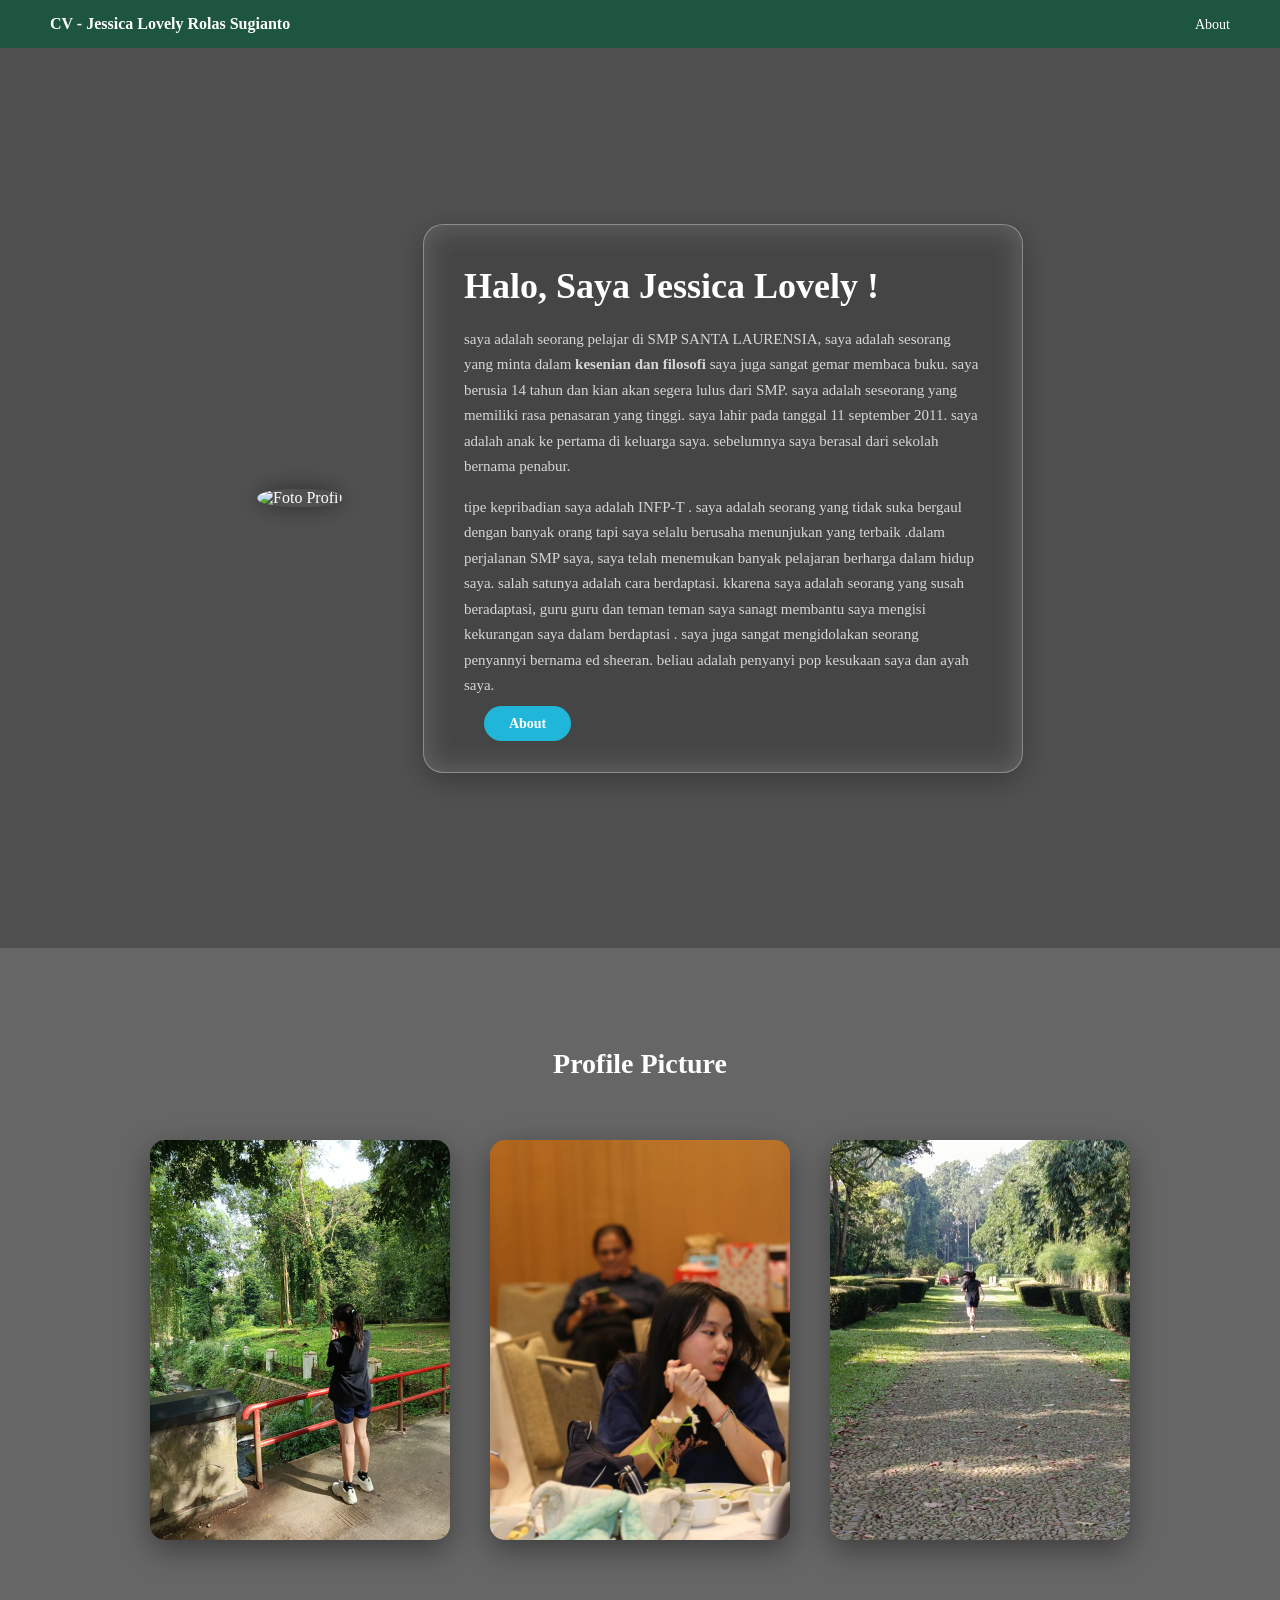
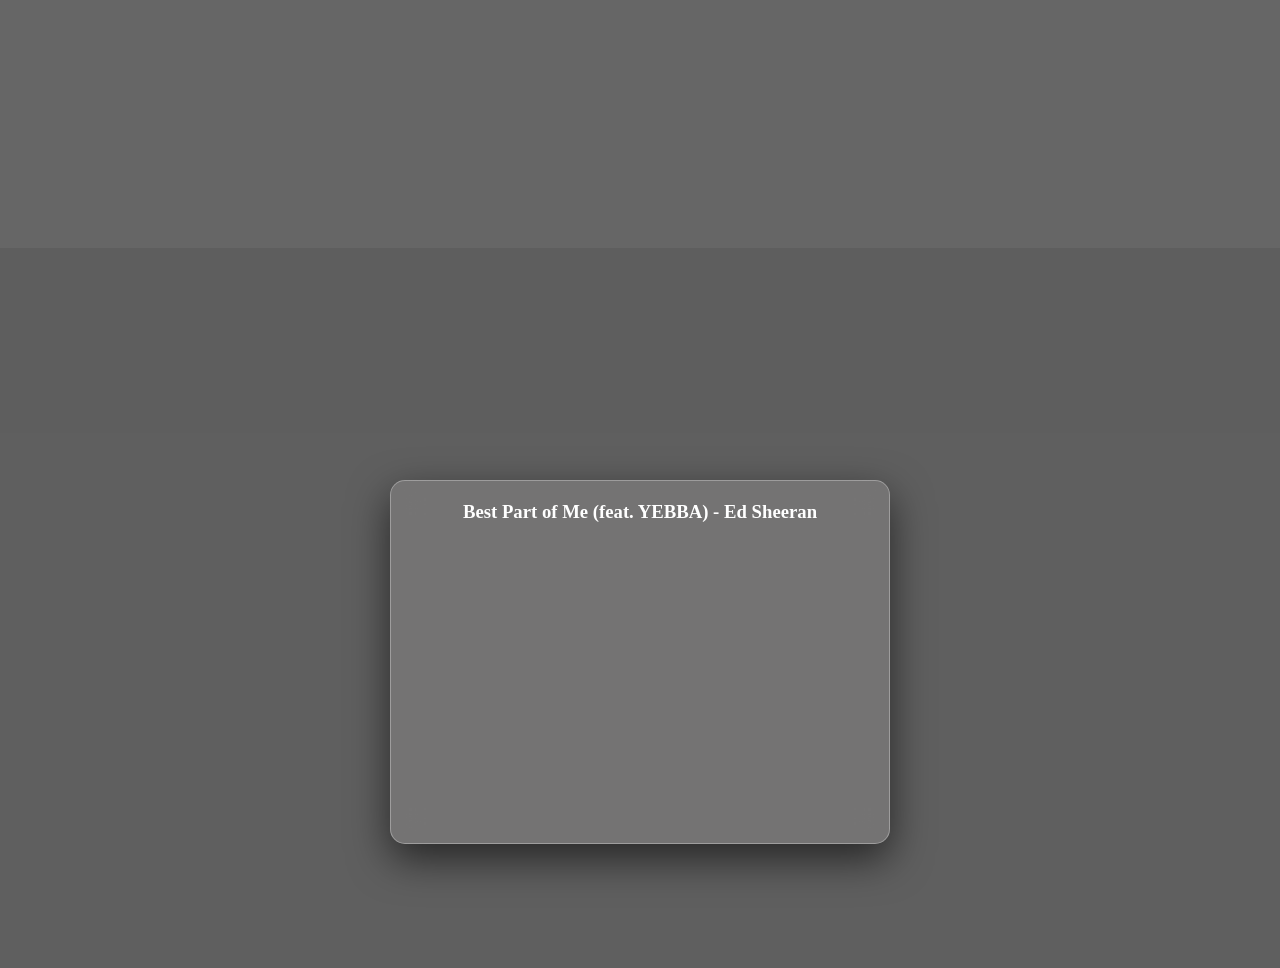
==== commit 96197a0a: "Update index.html" ====
--- a/index.html
+++ b/index.html
@@ -30,7 +30,7 @@
         <div class="hero-container">
 
             <div class="hero-image">
-                <img src="foto profile.jpeg" alt="Foto Profil">
+                <img src="foto profile 1.jpeg" alt="Foto Profil">
             </div>
 
             <div class="hero-text">
@@ -125,3 +125,4 @@
 
 
 
+
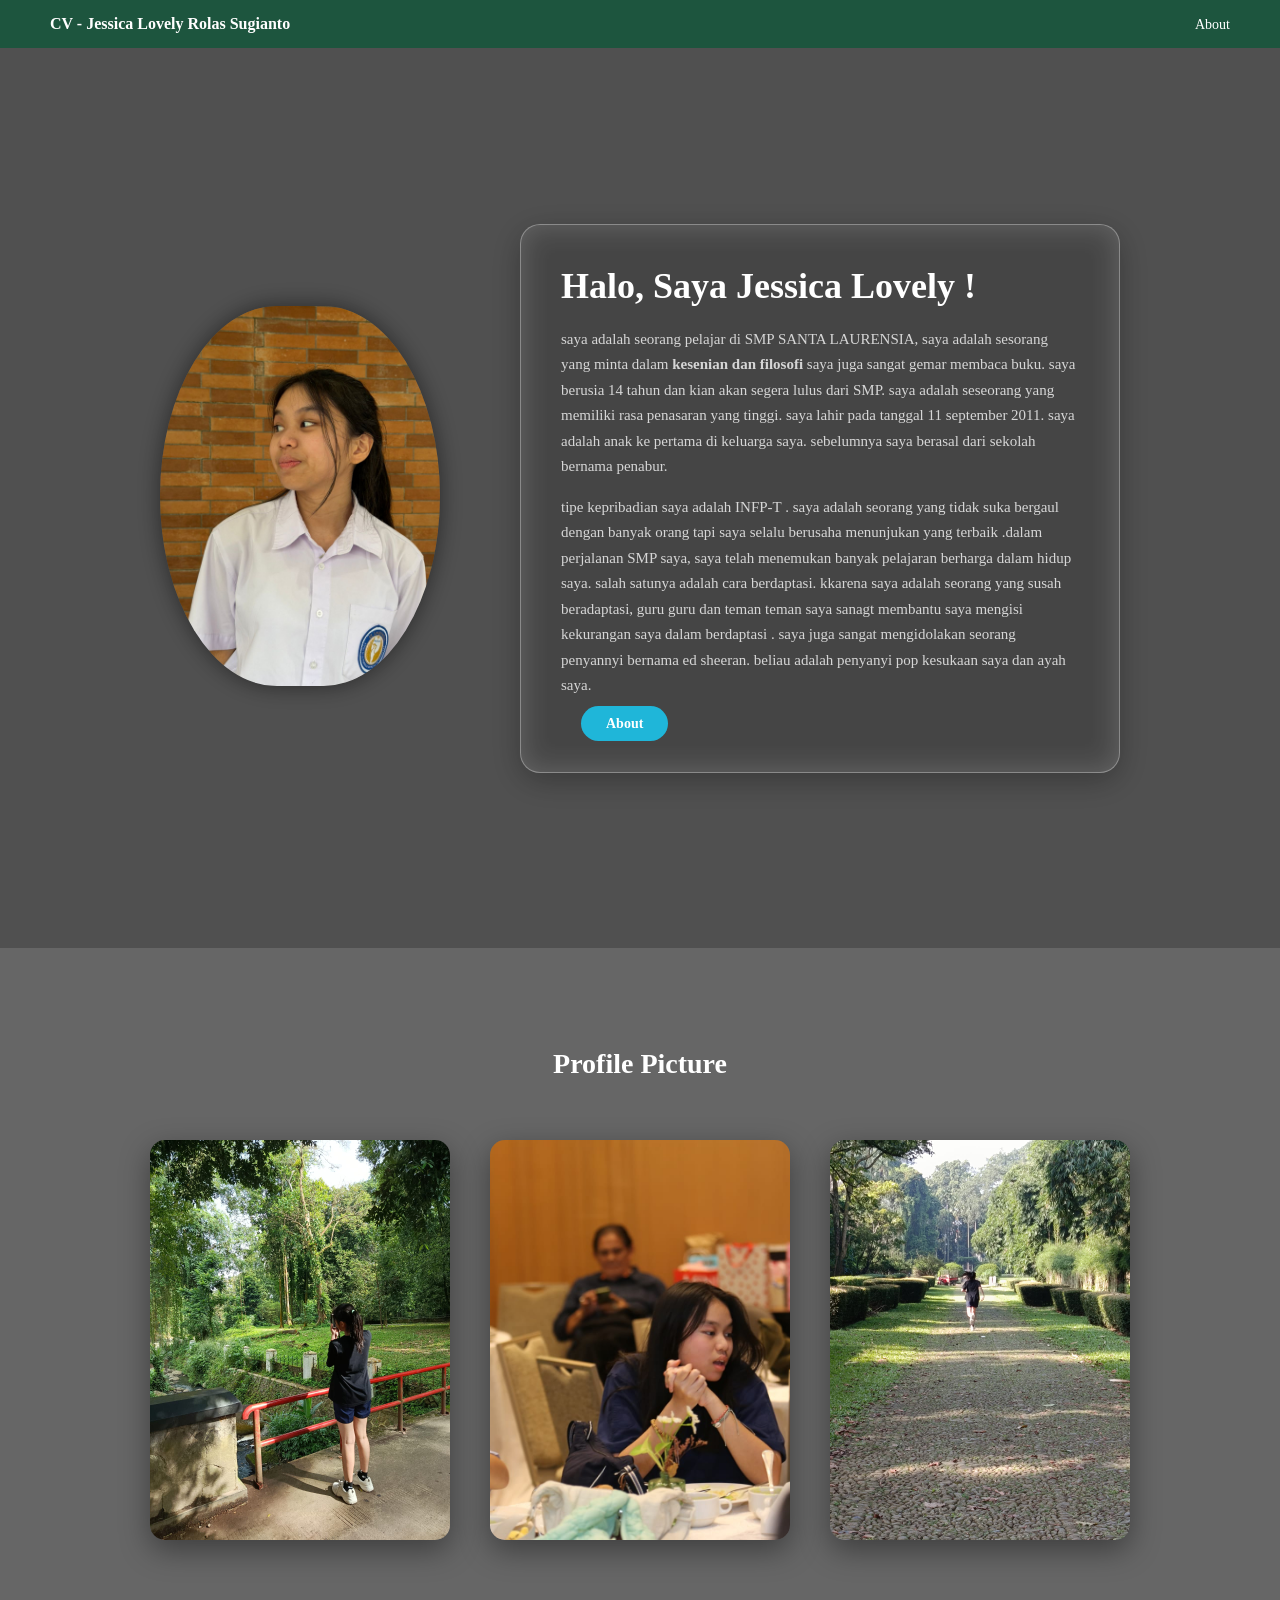
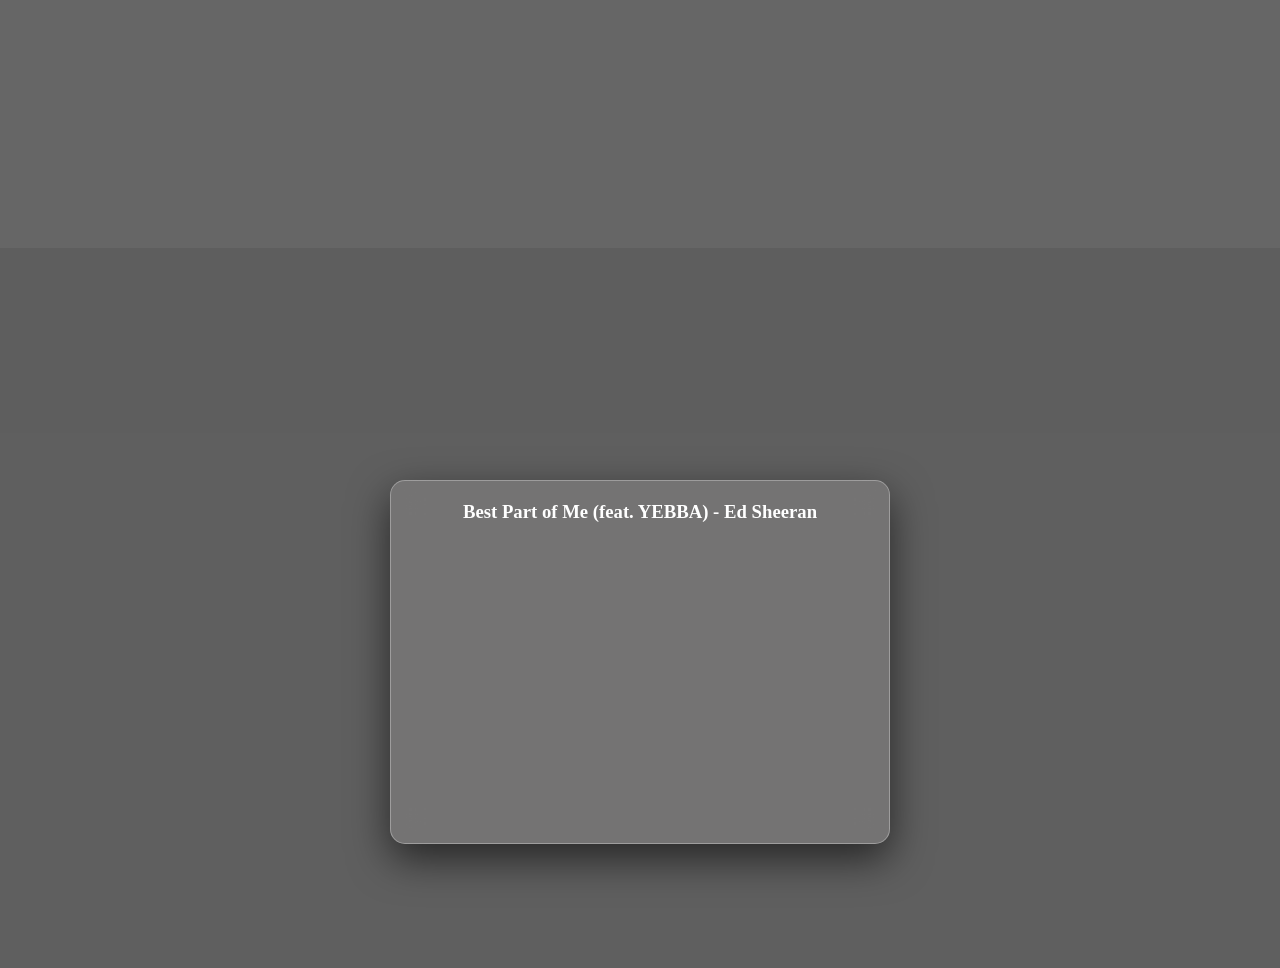
==== commit 487df59a: "Update index.html" ====
--- a/index.html
+++ b/index.html
@@ -30,7 +30,7 @@
         <div class="hero-container">
 
             <div class="hero-image">
-                <img src="foto profile 1.jpeg" alt="Foto Profil">
+                <img src="foto profile 1.jpg" alt="Foto Profil">
             </div>
 
             <div class="hero-text">
@@ -126,3 +126,4 @@
 
 
 
+
